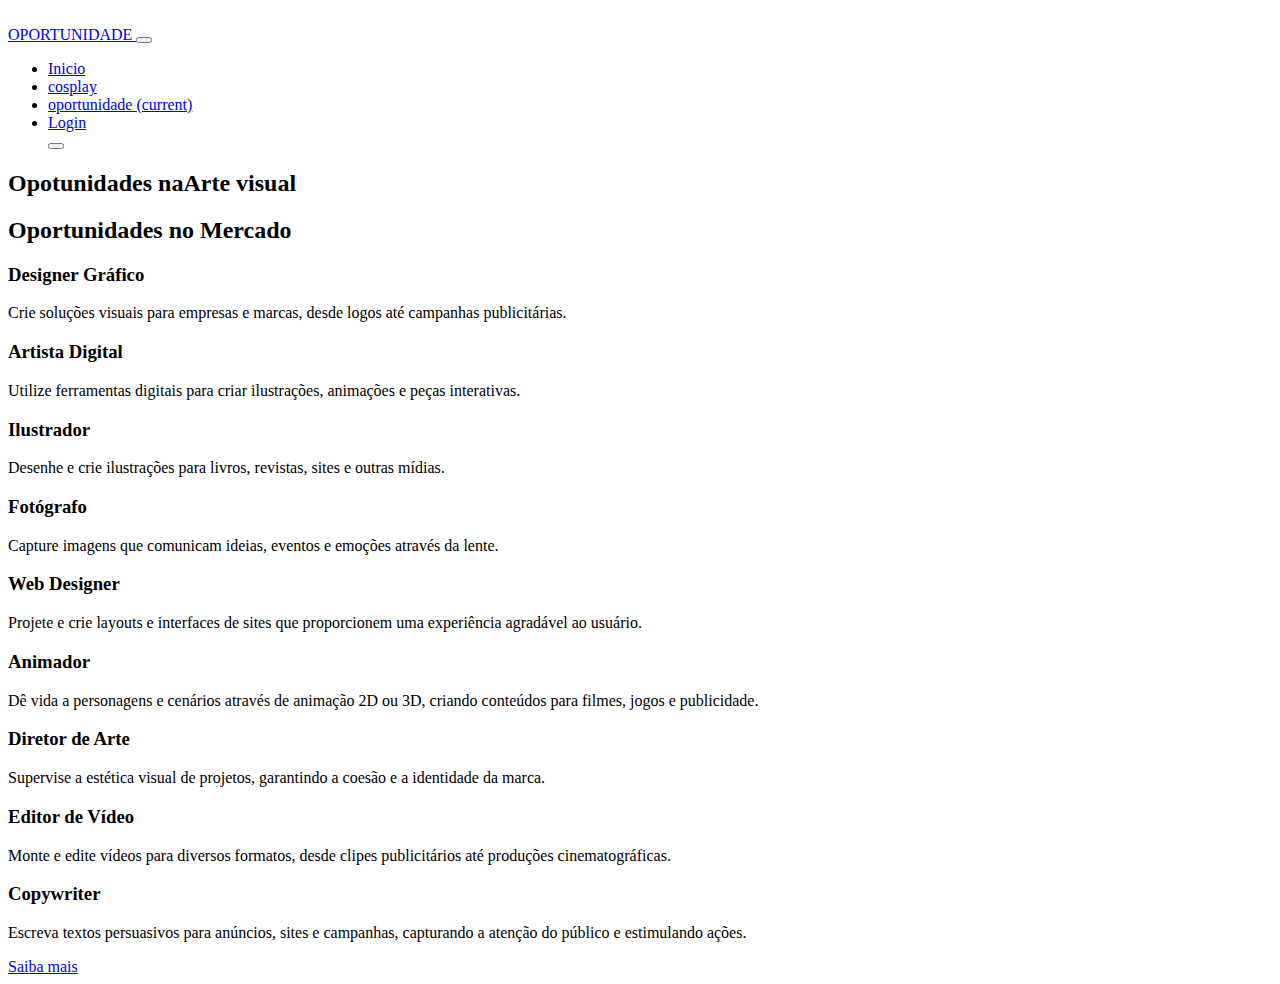
==== oportuni.html @ 37ea711a "Add files via upload" ====
<!DOCTYPE html>
<html>

<head>
  <meta charset="utf-8" />
  <meta http-equiv="X-UA-Compatible" content="IE=edge" />
  <meta name="viewport" content="width=device-width, initial-scale=1, shrink-to-fit=no" />
  <meta name="keywords" content="" />
  <meta name="description" content="" />
  <meta name="author" content="" />
  <link rel="shortcut icon" href="images/favicon.png" type="">
  <title>oportunidade</title>
  <link rel="stylesheet" type="text/css" href="css/bootstrap.css" />
  <link href="https://fonts.googleapis.com/css2?family=Roboto:wght@400;500;700;900&display=swap" rel="stylesheet">
  <link rel="stylesheet" type="text/css" href="https://cdnjs.cloudflare.com/ajax/libs/OwlCarousel2/2.3.4/assets/owl.carousel.min.css" />
  <link href="css/font-awesome.min.css" rel="stylesheet" />
  <link href="css/style.css" rel="stylesheet" />
  <link href="css/responsive.css" rel="stylesheet" />

</head>

<body class="sub_page">

  <div class="hero_area">

    <div class="hero_bg_box">
      <div class="bg_img_box">
        <img src="images/hero-bg.png" alt="">
      </div>
    </div>
    <header class="header_section">
      <div class="container-fluid">
        <nav class="navbar navbar-expand-lg custom_nav-container ">
          <a class="navbar-brand" href="index.html">
            <span>
              OPORTUNIDADE
            </span>
          </a>

          <button class="navbar-toggler" type="button" data-toggle="collapse" data-target="#navbarSupportedContent" aria-controls="navbarSupportedContent" aria-expanded="false" aria-label="Toggle navigation">
            <span class=""> </span>
          </button>

          <div class="collapse navbar-collapse" id="navbarSupportedContent">
            <ul class="navbar-nav  ">
              <li class="nav-item ">
                <a class="nav-link" href="index.html">Inicio </a>
              </li>
              <li class="nav-item">
                <a class="nav-link" href="cosplay.html"> cosplay</a>
              </li>
              <li class="nav-item active">
                <a class="nav-link" href="oportuni.html">oportunidade <span class="sr-only">(current)</span> </a>
              </li>

              <li class="nav-item">
                <a class="nav-link" href="#"> <i class="fa fa-user" aria-hidden="true"></i> Login</a>
              </li>
              <form class="form-inline">
                <button class="btn  my-2 my-sm-0 nav_search-btn" type="submit">
                  <i class="fa fa-search" aria-hidden="true"></i>
                </button>
              </form>
            </ul>
          </div>
        </nav>
      </div>
    </header>

  </div>

  <section class="service_section layout_padding">
    <div class="service_container">
      <div class="container ">
        <div class="heading_container heading_center">
          <h2>
           Opotunidades na<span>Arte visual</span>
          </h2>
         
        </div>
        <section id="oportunidades" class="container">
          <h2>Oportunidades no Mercado</h2>
          <div class="grid">
              <div class="card">
                  <h3>Designer Gráfico</h3>
                  <p>Crie soluções visuais para empresas e marcas, desde logos até campanhas publicitárias.</p>
              </div>
              <div class="card">
                  <h3>Artista Digital</h3>
                  <p>Utilize ferramentas digitais para criar ilustrações, animações e peças interativas.</p>
              </div>
              <div class="card">
                  <h3>Ilustrador</h3>
                  <p>Desenhe e crie ilustrações para livros, revistas, sites e outras mídias.</p>
              </div>
              <div class="card">
                  <h3>Fotógrafo</h3>
                  <p>Capture imagens que comunicam ideias, eventos e emoções através da lente.</p>
              </div>
              <div class="card">
                  <h3>Web Designer</h3>
                  <p>Projete e crie layouts e interfaces de sites que proporcionem uma experiência agradável ao usuário.</p>
              </div>
              <div class="card">
                  <h3>Animador</h3>
                  <p>Dê vida a personagens e cenários através de animação 2D ou 3D, criando conteúdos para filmes, jogos e publicidade.</p>
              </div>
              <div class="card">
                  <h3>Diretor de Arte</h3>
                  <p>Supervise a estética visual de projetos, garantindo a coesão e a identidade da marca.</p>
              </div>
              <div class="card">
                  <h3>Editor de Vídeo</h3>
                  <p>Monte e edite vídeos para diversos formatos, desde clipes publicitários até produções cinematográficas.</p>
              </div>
              <div class="card">
                  <h3>Copywriter</h3>
                  <p>Escreva textos persuasivos para anúncios, sites e campanhas, capturando a atenção do público e estimulando ações.</p>
              </div>
              
          </div>
      </section>
        <div class="btn-box">
          <a href="https://querobolsa.com.br/carreiras-e-profissoes/artista-visual">
            Saiba mais
          </a>
        </div>
      </div>
    </div>
  </section>

</body>

</html>
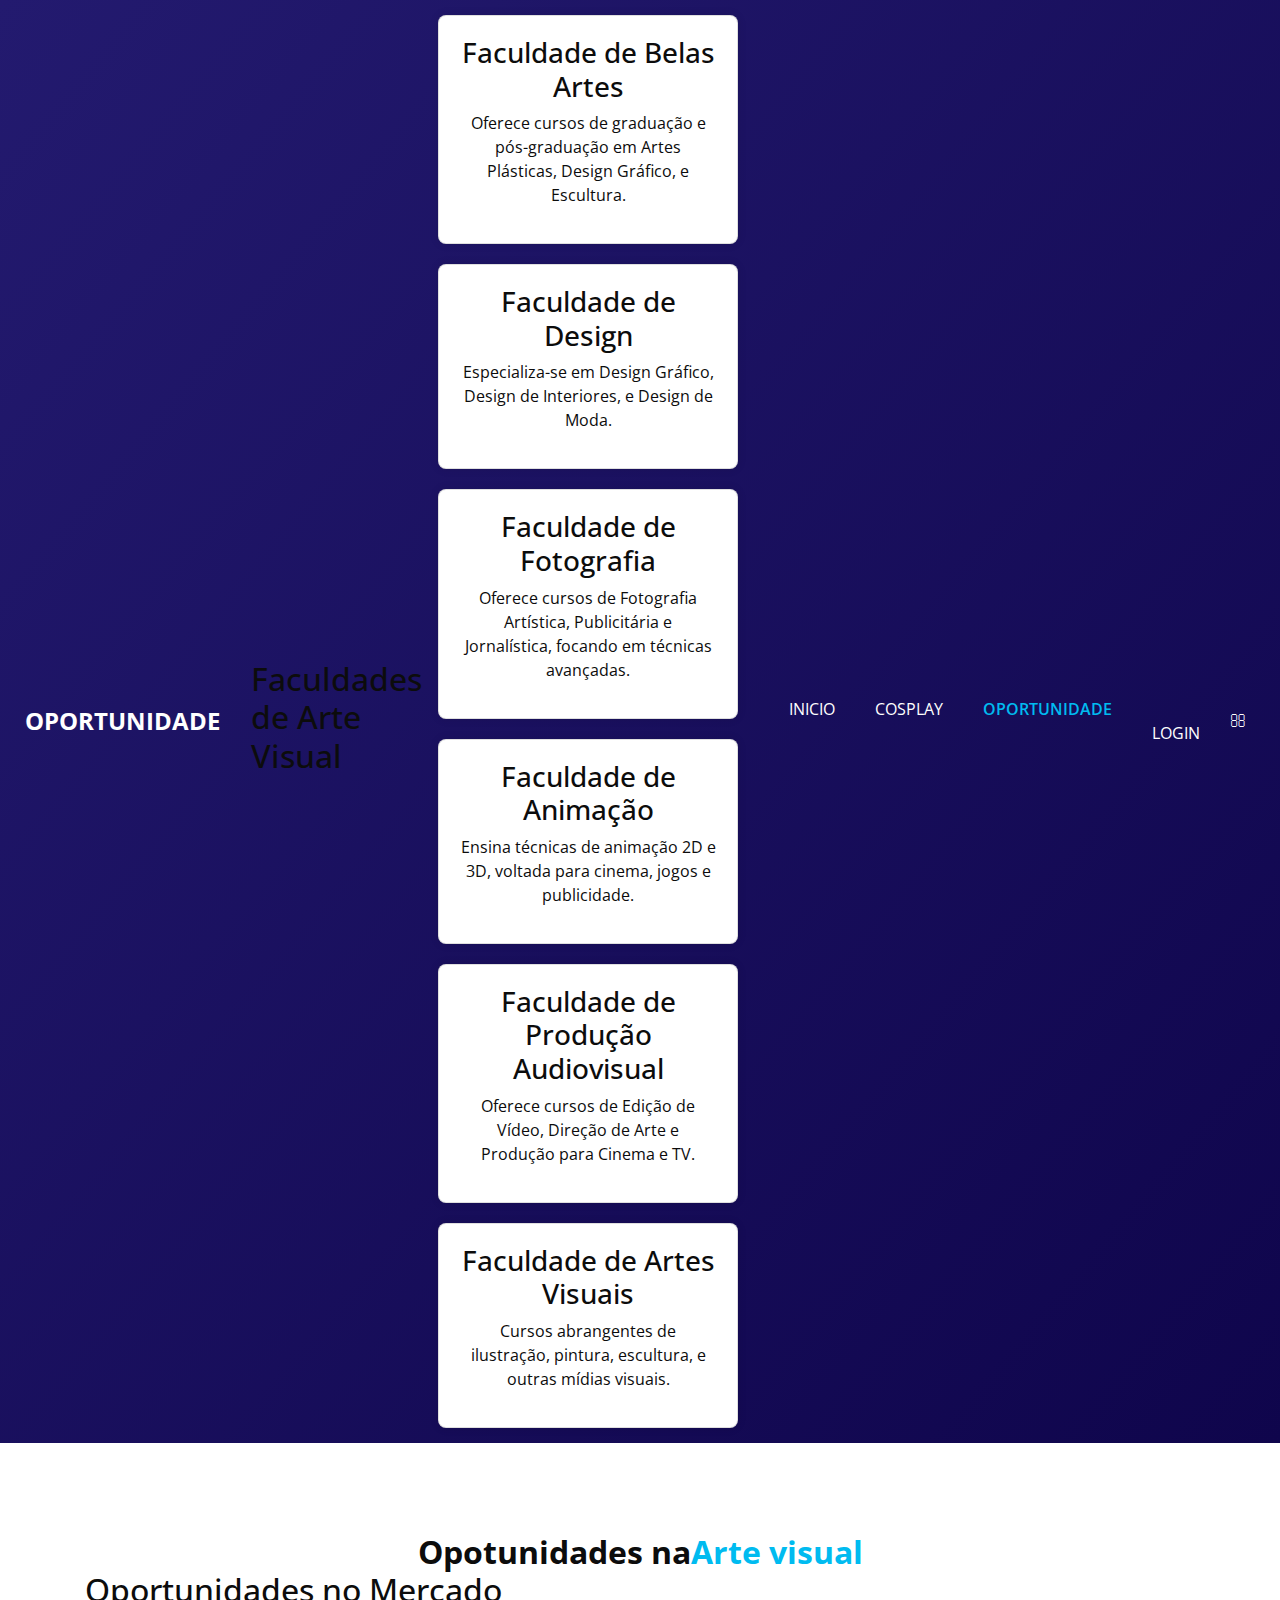
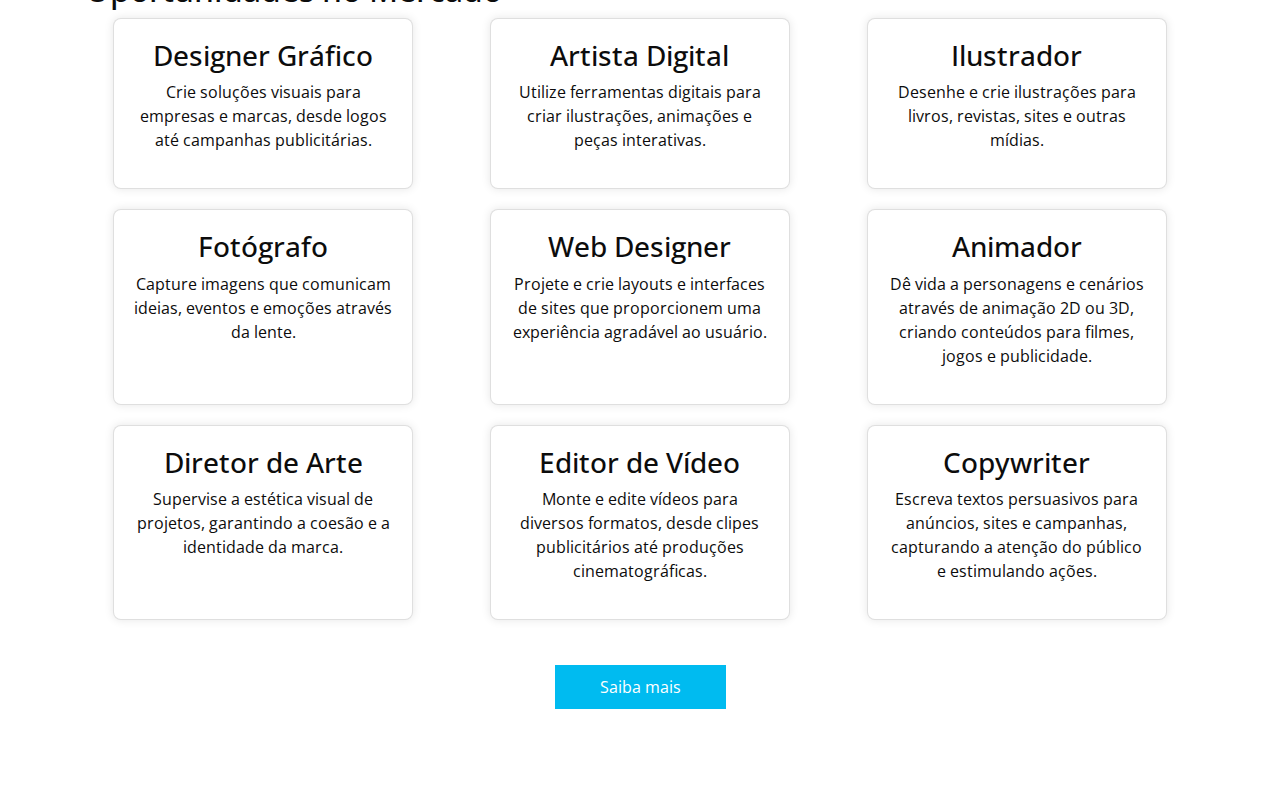
==== commit 8c299118: "Update oportuni.html" ====
--- a/oportuni.html
+++ b/oportuni.html
@@ -41,6 +41,36 @@
             <span class=""> </span>
           </button>
 
+          <section id="faculdades" class="container">
+    <h2>Faculdades de Arte Visual</h2>
+    <div class="grid">
+        <div class="card">
+            <h3>Faculdade de Belas Artes</h3>
+            <p>Oferece cursos de graduação e pós-graduação em Artes Plásticas, Design Gráfico, e Escultura.</p>
+        </div>
+        <div class="card">
+            <h3>Faculdade de Design</h3>
+            <p>Especializa-se em Design Gráfico, Design de Interiores, e Design de Moda.</p>
+        </div>
+        <div class="card">
+            <h3>Faculdade de Fotografia</h3>
+            <p>Oferece cursos de Fotografia Artística, Publicitária e Jornalística, focando em técnicas avançadas.</p>
+        </div>
+        <div class="card">
+            <h3>Faculdade de Animação</h3>
+            <p>Ensina técnicas de animação 2D e 3D, voltada para cinema, jogos e publicidade.</p>
+        </div>
+        <div class="card">
+            <h3>Faculdade de Produção Audiovisual</h3>
+            <p>Oferece cursos de Edição de Vídeo, Direção de Arte e Produção para Cinema e TV.</p>
+        </div>
+        <div class="card">
+            <h3>Faculdade de Artes Visuais</h3>
+            <p>Cursos abrangentes de ilustração, pintura, escultura, e outras mídias visuais.</p>
+        </div>
+    </div>
+          </section>
+          
           <div class="collapse navbar-collapse" id="navbarSupportedContent">
             <ul class="navbar-nav  ">
               <li class="nav-item ">
@@ -131,4 +161,4 @@
 
 </body>
 
-</html>+</html>
--- a/css/style.css
+++ b/css/style.css
@@ -0,0 +1,930 @@
+@import url("https://fonts.googleapis.com/css2?family=Lato:wght@400;700&family=Open+Sans:wght@300;400;600;700&display=swap");
+body {
+  font-family: "Open Sans", sans-serif;
+  color: #0c0c0c;
+  background-color: #ffffff;
+  overflow-x: hidden;
+}
+
+.layout_padding {
+  padding: 90px 0;
+}
+
+.layout_padding2 {
+  padding: 75px 0;
+}
+
+.layout_padding2-top {
+  padding-top: 75px;
+}
+
+.layout_padding2-bottom {
+  padding-bottom: 75px;
+}
+
+.layout_padding-top {
+  padding-top: 90px;
+}
+
+.layout_padding-bottom {
+  padding-bottom: 90px;
+}
+
+.heading_container {
+  display: -webkit-box;
+  display: -ms-flexbox;
+  display: flex;
+  -webkit-box-orient: vertical;
+  -webkit-box-direction: normal;
+      -ms-flex-direction: column;
+          flex-direction: column;
+  -webkit-box-align: start;
+      -ms-flex-align: start;
+          align-items: flex-start;
+}
+
+.heading_container h2 {
+  position: relative;
+  font-weight: bold;
+  margin-bottom: 0;
+}
+
+.heading_container h2 span {
+  color: #00bbf0;
+}
+
+.heading_container p {
+  margin-top: 10px;
+  margin-bottom: 0;
+}
+
+.heading_container.heading_center {
+  -webkit-box-align: center;
+      -ms-flex-align: center;
+          align-items: center;
+  text-align: center;
+}
+
+a,
+a:hover,
+a:focus {
+  text-decoration: none;
+}
+
+a:hover,
+a:focus {
+  color: initial;
+}
+
+.btn,
+.btn:focus {
+  outline: none !important;
+  -webkit-box-shadow: none;
+          box-shadow: none;
+}
+
+/*header section*/
+.hero_area {
+  position: relative;
+  min-height: 100vh;
+  display: -webkit-box;
+  display: -ms-flexbox;
+  display: flex;
+  -webkit-box-orient: vertical;
+  -webkit-box-direction: normal;
+      -ms-flex-direction: column;
+          flex-direction: column;
+}
+
+.hero_area .hero_bg_box {
+  position: absolute;
+  top: 0;
+  left: 0;
+  width: 100%;
+  height: 100%;
+  display: -webkit-box;
+  display: -ms-flexbox;
+  display: flex;
+  -webkit-box-pack: center;
+      -ms-flex-pack: center;
+          justify-content: center;
+  -webkit-box-align: end;
+      -ms-flex-align: end;
+          align-items: flex-end;
+  overflow: hidden;
+  z-index: -1;
+}
+
+.hero_area .hero_bg_box .bg_img_box {
+  min-width: 100%;
+  min-height: 100%;
+}
+
+.hero_area .hero_bg_box img {
+  min-width: 100%;
+  min-height: 100%;
+}
+
+.sub_page .hero_area {
+  min-height: auto;
+  background: linear-gradient(130deg, #231a6f, #0f054c);
+}
+
+.sub_page .hero_area .hero_bg_box {
+  display: none;
+}
+
+.header_section {
+  padding: 15px 0;
+}
+
+.header_section .container-fluid {
+  padding-right: 25px;
+  padding-left: 25px;
+}
+
+.navbar-brand span {
+  font-weight: bold;
+  font-size: 24px;
+  color: #ffffff;
+}
+
+.custom_nav-container {
+  padding: 0;
+}
+
+.custom_nav-container .navbar-nav {
+  margin-left: auto;
+}
+
+.custom_nav-container .navbar-nav .nav-item .nav-link {
+  padding: 5px 20px;
+  color: #ffffff;
+  text-align: center;
+  text-transform: uppercase;
+  border-radius: 5px;
+  -webkit-transition: all 0.3s;
+  transition: all 0.3s;
+}
+
+.custom_nav-container .navbar-nav .nav-item:hover .nav-link, .custom_nav-container .navbar-nav .nav-item.active .nav-link {
+  color: #00bbf0;
+}
+
+.custom_nav-container .navbar-nav .nav-item.active .nav-link {
+  font-weight: 600;
+}
+
+.custom_nav-container .nav_search-btn {
+  width: 35px;
+  height: 35px;
+  padding: 0;
+  border: none;
+  color: #ffffff;
+}
+
+.custom_nav-container .nav_search-btn:hover {
+  color: #00bbf0;
+}
+
+.custom_nav-container .navbar-toggler {
+  outline: none;
+}
+
+.custom_nav-container .navbar-toggler {
+  padding: 0;
+  width: 37px;
+  height: 42px;
+  -webkit-transition: all 0.3s;
+  transition: all 0.3s;
+}
+
+.custom_nav-container .navbar-toggler span {
+  display: block;
+  width: 35px;
+  height: 4px;
+  background-color: #ffffff;
+  margin: 7px 0;
+  -webkit-transition: all 0.3s;
+  transition: all 0.3s;
+  position: relative;
+  border-radius: 5px;
+  transition: all 0.3s;
+}
+
+.custom_nav-container .navbar-toggler span::before, .custom_nav-container .navbar-toggler span::after {
+  content: "";
+  position: absolute;
+  left: 0;
+  height: 100%;
+  width: 100%;
+  background-color: #ffffff;
+  top: -10px;
+  border-radius: 5px;
+  -webkit-transition: all 0.3s;
+  transition: all 0.3s;
+}
+
+.custom_nav-container .navbar-toggler span::after {
+  top: 10px;
+}
+
+.custom_nav-container .navbar-toggler[aria-expanded="true"] {
+  -webkit-transform: rotate(360deg);
+          transform: rotate(360deg);
+}
+
+.custom_nav-container .navbar-toggler[aria-expanded="true"] span {
+  -webkit-transform: rotate(45deg);
+          transform: rotate(45deg);
+}
+
+.custom_nav-container .navbar-toggler[aria-expanded="true"] span::before, .custom_nav-container .navbar-toggler[aria-expanded="true"] span::after {
+  -webkit-transform: rotate(90deg);
+          transform: rotate(90deg);
+  top: 0;
+}
+
+/*end header section*/
+/* slider section */
+.slider_section {
+  -webkit-box-flex: 1;
+      -ms-flex: 1;
+          flex: 1;
+  display: -webkit-box;
+  display: -ms-flexbox;
+  display: flex;
+  -webkit-box-align: center;
+      -ms-flex-align: center;
+          align-items: center;
+  position: relative;
+  padding: 45px 0 145px 0;
+}
+
+.slider_section .row {
+  -webkit-box-align: center;
+      -ms-flex-align: center;
+          align-items: center;
+}
+
+.slider_section #customCarousel1 {
+  width: 100%;
+  position: unset;
+}
+
+.slider_section .detail-box {
+  color: #00204a;
+}
+
+.slider_section .detail-box h1 {
+  font-size: 3rem;
+  font-weight: bold;
+  text-transform: uppercase;
+  margin-bottom: 15px;
+  color: #ffffff;
+}
+
+.slider_section .detail-box p {
+  color: #fefefe;
+  font-size: 14px;
+}
+
+.slider_section .detail-box .btn-box {
+  display: -webkit-box;
+  display: -ms-flexbox;
+  display: flex;
+  margin: 0 -5px;
+  margin-top: 25px;
+}
+
+.slider_section .detail-box .btn-box a {
+  margin: 5px;
+  text-align: center;
+  width: 165px;
+}
+
+.slider_section .detail-box .btn-box .btn1 {
+  display: inline-block;
+  padding: 10px 15px;
+  background-color: #00bbf0;
+  color: #ffffff;
+  border-radius: 0;
+  -webkit-transition: all 0.3s;
+  transition: all 0.3s;
+  border: none;
+}
+
+.slider_section .detail-box .btn-box .btn1:hover {
+  background-color: #007fa4;
+}
+
+.slider_section .detail-box .btn-box .btn2 {
+  display: inline-block;
+  padding: 10px 15px;
+  background-color: #000000;
+  color: #ffffff;
+  border-radius: 0;
+  -webkit-transition: all 0.3s;
+  transition: all 0.3s;
+  border: none;
+}
+
+.slider_section .detail-box .btn-box .btn2:hover {
+  background-color: black;
+}
+
+.slider_section .img-box {
+  margin: 45px 0;
+}
+
+.slider_section .img-box img {
+  width: 100%;
+  -webkit-animation: upDown 5s infinite;
+          animation: upDown 5s infinite;
+}
+
+@-webkit-keyframes upDown {
+  0% {
+    -webkit-transform: translateY(-45px);
+            transform: translateY(-45px);
+  }
+  50% {
+    -webkit-transform: translateY(45px);
+            transform: translateY(45px);
+  }
+  100% {
+    -webkit-transform: translateY(-45px);
+            transform: translateY(-45px);
+  }
+}
+
+@keyframes upDown {
+  0% {
+    -webkit-transform: translateY(-45px);
+            transform: translateY(-45px);
+  }
+  50% {
+    -webkit-transform: translateY(45px);
+            transform: translateY(45px);
+  }
+  100% {
+    -webkit-transform: translateY(-45px);
+            transform: translateY(-45px);
+  }
+}
+
+.slider_section .carousel-indicators {
+  position: unset;
+  margin: 0;
+  -webkit-box-pack: center;
+      -ms-flex-pack: center;
+          justify-content: center;
+  -webkit-box-align: center;
+      -ms-flex-align: center;
+          align-items: center;
+}
+
+.slider_section .carousel-indicators li {
+  background-color: #ffffff;
+  width: 12px;
+  height: 12px;
+  border-radius: 100%;
+  opacity: 1;
+}
+
+.slider_section .carousel-indicators li.active {
+  width: 20px;
+  height: 20px;
+  background-color: #00bbf0;
+}
+
+.service_section {
+  position: relative;
+}
+
+.service_section .box {
+  display: -webkit-box;
+  display: -ms-flexbox;
+  display: flex;
+  -webkit-box-orient: vertical;
+  -webkit-box-direction: normal;
+      -ms-flex-direction: column;
+          flex-direction: column;
+  -webkit-box-align: center;
+      -ms-flex-align: center;
+          align-items: center;
+  text-align: center;
+  margin-top: 45px;
+  background-color: #f8f8f9;
+  padding: 20px;
+  border-radius: 5px;
+}
+
+.service_section .box .img-box {
+  display: -webkit-box;
+  display: -ms-flexbox;
+  display: flex;
+  -webkit-box-pack: center;
+      -ms-flex-pack: center;
+          justify-content: center;
+  -webkit-box-align: start;
+      -ms-flex-align: start;
+          align-items: flex-start;
+  width: 125px;
+  min-width: 75px;
+  height: 75px;
+  margin-bottom: 15px;
+}
+
+.service_section .box .img-box img {
+  max-width: 100%;
+  max-height: 100%;
+  -webkit-transition: all 0.3s;
+  transition: all 0.3s;
+}
+
+.service_section .box .detail-box h5 {
+  font-weight: bold;
+  text-transform: uppercase;
+}
+
+.service_section .box .detail-box a {
+  color: #00204a;
+  font-weight: 600;
+}
+
+.service_section .box .detail-box a:hover {
+  color: #00bbf0;
+}
+
+.service_section .btn-box {
+  display: -webkit-box;
+  display: -ms-flexbox;
+  display: flex;
+  -webkit-box-pack: center;
+      -ms-flex-pack: center;
+          justify-content: center;
+  margin-top: 45px;
+}
+
+.service_section .btn-box a {
+  display: inline-block;
+  padding: 10px 45px;
+  background-color: #00bbf0;
+  color: #ffffff;
+  border-radius: 0;
+  -webkit-transition: all 0.3s;
+  transition: all 0.3s;
+  border: none;
+}
+
+.service_section .btn-box a:hover {
+  background-color: #007fa4;
+}
+
+.about_section {
+  background-color: #00204a;
+  color: #ffffff;
+}
+
+.about_section .heading_container {
+  margin-bottom: 45px;
+}
+
+.about_section .row {
+  -webkit-box-align: center;
+      -ms-flex-align: center;
+          align-items: center;
+}
+
+.about_section .img-box img {
+  max-width: 100%;
+}
+
+.about_section .detail-box h3 {
+  font-weight: bold;
+}
+
+.about_section .detail-box p {
+  margin-top: 15px;
+}
+
+.about_section .detail-box a {
+  display: inline-block;
+  padding: 10px 45px;
+  background-color: #00bbf0;
+  color: #ffffff;
+  border-radius: 0px;
+  -webkit-transition: all 0.3s;
+  transition: all 0.3s;
+  border: none;
+  margin-top: 15px;
+}
+
+.about_section .detail-box a:hover {
+  background-color: #007fa4;
+}
+
+.why_section .box {
+  margin-top: 45px;
+  display: -webkit-box;
+  display: -ms-flexbox;
+  display: flex;
+  -webkit-box-orient: vertical;
+  -webkit-box-direction: normal;
+      -ms-flex-direction: column;
+          flex-direction: column;
+  -webkit-box-align: center;
+      -ms-flex-align: center;
+          align-items: center;
+  text-align: center;
+}
+
+.why_section .box .img-box {
+  margin-bottom: 20px;
+  width: 120px;
+  height: 120px;
+  min-width: 120px;
+  min-height: 120px;
+  border-radius: 100%;
+  border: 5px solid #00204a;
+  display: -webkit-box;
+  display: -ms-flexbox;
+  display: flex;
+  -webkit-box-pack: center;
+      -ms-flex-pack: center;
+          justify-content: center;
+  -webkit-box-align: center;
+      -ms-flex-align: center;
+          align-items: center;
+}
+
+.why_section .box .img-box img {
+  width: 55px;
+  height: auto;
+  fill: #00204a;
+}
+
+.why_section .box h5 {
+  font-weight: bold;
+  margin-bottom: 10px;
+}
+
+.why_section .box p {
+  margin-bottom: 0;
+}
+
+.why_section .btn-box {
+  display: -webkit-box;
+  display: -ms-flexbox;
+  display: flex;
+  -webkit-box-pack: center;
+      -ms-flex-pack: center;
+          justify-content: center;
+  margin-top: 45px;
+}
+
+.why_section .btn-box a {
+  display: inline-block;
+  padding: 10px 45px;
+  background-color: #00bbf0;
+  color: #ffffff;
+  border-radius: 0;
+  -webkit-transition: all 0.3s;
+  transition: all 0.3s;
+  border: none;
+}
+
+.why_section .btn-box a:hover {
+  background-color: #007fa4;
+}
+
+/*team section */
+.team_section {
+  text-align: center;
+  background-color: #00204a;
+  color: #ffffff;
+}
+
+.team_section .heading_container {
+  -webkit-box-pack: center;
+      -ms-flex-pack: center;
+          justify-content: center;
+}
+
+.team_section .team_container {
+  padding: 0 15px;
+}
+
+.team_section .team_container .box {
+  padding: 35px 0 0 0;
+  border-radius: 5px;
+  overflow: hidden;
+  -webkit-transition: all .1s;
+  transition: all .1s;
+  margin-top: 45px;
+  background: -webkit-gradient(linear, left top, left bottom, from(#002759), to(#002b64));
+  background: linear-gradient(to bottom, #002759, #002b64);
+}
+
+.team_section .team_container .box .img-box {
+  display: -webkit-box;
+  display: -ms-flexbox;
+  display: flex;
+  -webkit-box-pack: center;
+      -ms-flex-pack: center;
+          justify-content: center;
+  -webkit-box-align: center;
+      -ms-flex-align: center;
+          align-items: center;
+}
+
+.team_section .team_container .box .img-box img {
+  width: 120px;
+  border-radius: 100%;
+  border: 5px solid #ffffff;
+}
+
+.team_section .team_container .box .detail-box {
+  margin: 25px 0;
+}
+
+.team_section .team_container .box .detail-box h5 {
+  color: #00bbf0;
+  font-weight: 600;
+  position: relative;
+}
+
+.team_section .team_container .box .social_box {
+  padding: 10px 45px 20px 45px;
+  display: -webkit-box;
+  display: -ms-flexbox;
+  display: flex;
+  -webkit-box-pack: justify;
+      -ms-flex-pack: justify;
+          justify-content: space-between;
+}
+
+.team_section .team_container .box .social_box a {
+  color: #ffffff;
+  font-size: 22px;
+}
+
+.team_section .team_container .box .social_box a:hover {
+  color: #00bbf0;
+}
+
+/*team section end*/
+/* client section start */
+.client_section .heading_container {
+  margin-bottom: 30px;
+}
+
+.client_section .box {
+  display: -webkit-box;
+  display: -ms-flexbox;
+  display: flex;
+  -webkit-box-orient: vertical;
+  -webkit-box-direction: normal;
+      -ms-flex-direction: column;
+          flex-direction: column;
+  margin: 15px;
+}
+
+.client_section .box .img-box {
+  position: relative;
+  display: -webkit-box;
+  display: -ms-flexbox;
+  display: flex;
+  -webkit-box-pack: center;
+      -ms-flex-pack: center;
+          justify-content: center;
+  -webkit-box-align: center;
+      -ms-flex-align: center;
+          align-items: center;
+  width: 100px;
+  margin-bottom: -50px;
+  margin-left: 25px;
+  position: relative;
+}
+
+.client_section .box .img-box img {
+  border-radius: 100%;
+}
+
+.client_section .box .client_id {
+  display: -webkit-box;
+  display: -ms-flexbox;
+  display: flex;
+  -webkit-box-pack: justify;
+      -ms-flex-pack: justify;
+          justify-content: space-between;
+}
+
+.client_section .box .client_id .client_info h6 {
+  font-weight: 600;
+  margin-bottom: 5px;
+}
+
+.client_section .box .client_id .client_info p {
+  margin-bottom: 0;
+  font-size: 15px;
+  font-size: 14px;
+  margin-bottom: 10px;
+}
+
+.client_section .box .detail-box {
+  background-color: #ffffff;
+  -webkit-box-shadow: 0 0 15px 0 rgba(0, 0, 0, 0.15);
+          box-shadow: 0 0 15px 0 rgba(0, 0, 0, 0.15);
+  padding: 75px 25px 25px 25px;
+}
+
+.client_section .box .detail-box i {
+  color: #00204a;
+  margin-bottom: 10px;
+}
+
+.client_section .owl-carousel .owl-nav {
+  display: -webkit-box;
+  display: -ms-flexbox;
+  display: flex;
+  -webkit-box-pack: center;
+      -ms-flex-pack: center;
+          justify-content: center;
+  margin-top: 45px;
+}
+
+.client_section .owl-carousel .owl-nav .owl-prev,
+.client_section .owl-carousel .owl-nav .owl-next {
+  width: 55px;
+  height: 55px;
+  background-color: #ffffff;
+  color: #000000;
+  outline: none;
+  bottom: 0px;
+  font-size: 24px;
+  -webkit-box-shadow: 0 0 5px 0 rgba(0, 0, 0, 0.25);
+          box-shadow: 0 0 5px 0 rgba(0, 0, 0, 0.25);
+}
+
+.client_section .owl-carousel .owl-nav .owl-prev:hover,
+.client_section .owl-carousel .owl-nav .owl-next:hover {
+  color: #00204a;
+}
+
+/* client section end */
+.info_section {
+  background-color: #00204a;
+  color: #ffffff;
+  padding: 45px 0 15px 0;
+}
+
+.info_section h4 {
+  font-weight: 600;
+  margin-bottom: 20px;
+}
+
+.info_section .info_col {
+  margin-bottom: 30px;
+}
+
+.info_section .info_contact .contact_link_box {
+  display: -webkit-box;
+  display: -ms-flexbox;
+  display: flex;
+  -webkit-box-orient: vertical;
+  -webkit-box-direction: normal;
+      -ms-flex-direction: column;
+          flex-direction: column;
+}
+
+.info_section .info_contact .contact_link_box a {
+  margin: 5px 0;
+  color: #ffffff;
+}
+
+.info_section .info_contact .contact_link_box a i {
+  margin-right: 5px;
+}
+
+.info_section .info_contact .contact_link_box a:hover {
+  color: #00bbf0;
+}
+
+.info_section .info_social {
+  display: -webkit-box;
+  display: -ms-flexbox;
+  display: flex;
+  margin-top: 20px;
+  margin-bottom: 10px;
+}
+
+.info_section .info_social a {
+  display: -webkit-box;
+  display: -ms-flexbox;
+  display: flex;
+  -webkit-box-pack: center;
+      -ms-flex-pack: center;
+          justify-content: center;
+  -webkit-box-align: center;
+      -ms-flex-align: center;
+          align-items: center;
+  color: #ffffff;
+  border-radius: 100%;
+  margin-right: 10px;
+  font-size: 24px;
+}
+
+.info_section .info_social a:hover {
+  color: #00bbf0;
+}
+
+.info_section .info_links {
+  display: -webkit-box;
+  display: -ms-flexbox;
+  display: flex;
+  -webkit-box-orient: vertical;
+  -webkit-box-direction: normal;
+      -ms-flex-direction: column;
+          flex-direction: column;
+  -ms-flex-wrap: wrap;
+      flex-wrap: wrap;
+}
+
+.info_section .info_links a {
+  display: -webkit-box;
+  display: -ms-flexbox;
+  display: flex;
+  -webkit-box-align: center;
+      -ms-flex-align: center;
+          align-items: center;
+  margin-bottom: 15px;
+  color: #ffffff;
+}
+
+.info_section .info_links a:hover {
+  color: #00bbf0;
+}
+
+.info_section form input {
+  border: none;
+  border-bottom: 1px solid #ffffff;
+  background-color: transparent;
+  width: 100%;
+  height: 45px;
+  color: #ffffff;
+  outline: none;
+}
+
+.info_section form input::-webkit-input-placeholder {
+  color: #ffffff;
+}
+
+.info_section form input:-ms-input-placeholder {
+  color: #ffffff;
+}
+
+.info_section form input::-ms-input-placeholder {
+  color: #ffffff;
+}
+
+.info_section form input::placeholder {
+  color: #ffffff;
+}
+
+.info_section form button {
+  width: 100%;
+  text-align: center;
+  display: inline-block;
+  padding: 10px 55px;
+  background-color: #00bbf0;
+  color: #ffffff;
+  border-radius: 0;
+  -webkit-transition: all 0.3s;
+  transition: all 0.3s;
+  border: none;
+  margin-top: 15px;
+}
+
+.info_section form button:hover {
+  background-color: #007fa4;
+}
+
+/* footer section*/
+.footer_section {
+  position: relative;
+  background-color: #ffffff;
+  text-align: center;
+}
+
+.footer_section p {
+  color: #00204a;
+  padding: 25px 0;
+  margin: 0;
+}
+
+.footer_section p a {
+  color: inherit;
+}
+/*# sourceMappingURL=style.css.map */--- a/css/responsive.css
+++ b/css/responsive.css
@@ -0,0 +1,107 @@
+@media (max-width: 1300px) {}
+
+@media (max-width: 1120px) {}
+
+@media (max-width: 992px) {
+  .hero_area {
+    min-height: auto;
+  }
+
+  .hero_area {
+    background: linear-gradient(130deg, #231a6f, #0f054c);
+  }
+
+  .hero_area .hero_bg_box {
+    display: none;
+  }
+
+  .slider_section {
+    padding: 45px 0 75px 0;
+  }
+
+  .custom_nav-container .navbar-nav {
+    padding-top: 15px;
+    align-items: center;
+  }
+
+
+  .custom_nav-container .navbar-nav .nav-item .nav-link {
+    padding: 5px 25px;
+    margin: 5px 0;
+  }
+
+
+}
+
+@media (max-width: 768px) {
+  .about_section .img-box {
+    margin-bottom: 45px;
+  }
+
+}
+
+@media (max-width: 576px) {
+  .header_section .header_top .contact_nav a span {
+    display: none;
+  }
+
+
+  .client_section .client_container {
+    width: 100%;
+  }
+
+  .client_section .box {
+    margin: 0;
+  }
+
+  .owl-nav {
+    display: flex;
+    justify-content: center;
+    margin-top: 45px;
+  }
+
+  .client_section .owl-carousel .owl-nav .owl-prev,
+  .client_section .owl-carousel .owl-nav .owl-next {
+    position: unset;
+    margin: 0 2.5px;
+  }
+}
+
+@media (max-width: 480px) {
+  .slider_section .detail-box h1 {
+    font-size: 2rem;
+  }
+
+  .track_section form {
+    flex-direction: column;
+    align-items: flex-start;
+  }
+
+  .track_section form input {
+    width: 100%;
+  }
+
+  .track_section form button {
+    padding: 10px 60px;
+    margin-top: 10px;
+  }
+}
+
+@media (max-width: 420px) {
+  .service_section .box {
+    flex-direction: column;
+  }
+
+  .service_section .box .img-box {
+    justify-content: flex-start;
+    margin-bottom: 15px;
+  }
+}
+
+@media (max-width: 376px) {}
+
+@media (min-width: 1200px) {
+  .container {
+    max-width: 1170px;
+  }
+}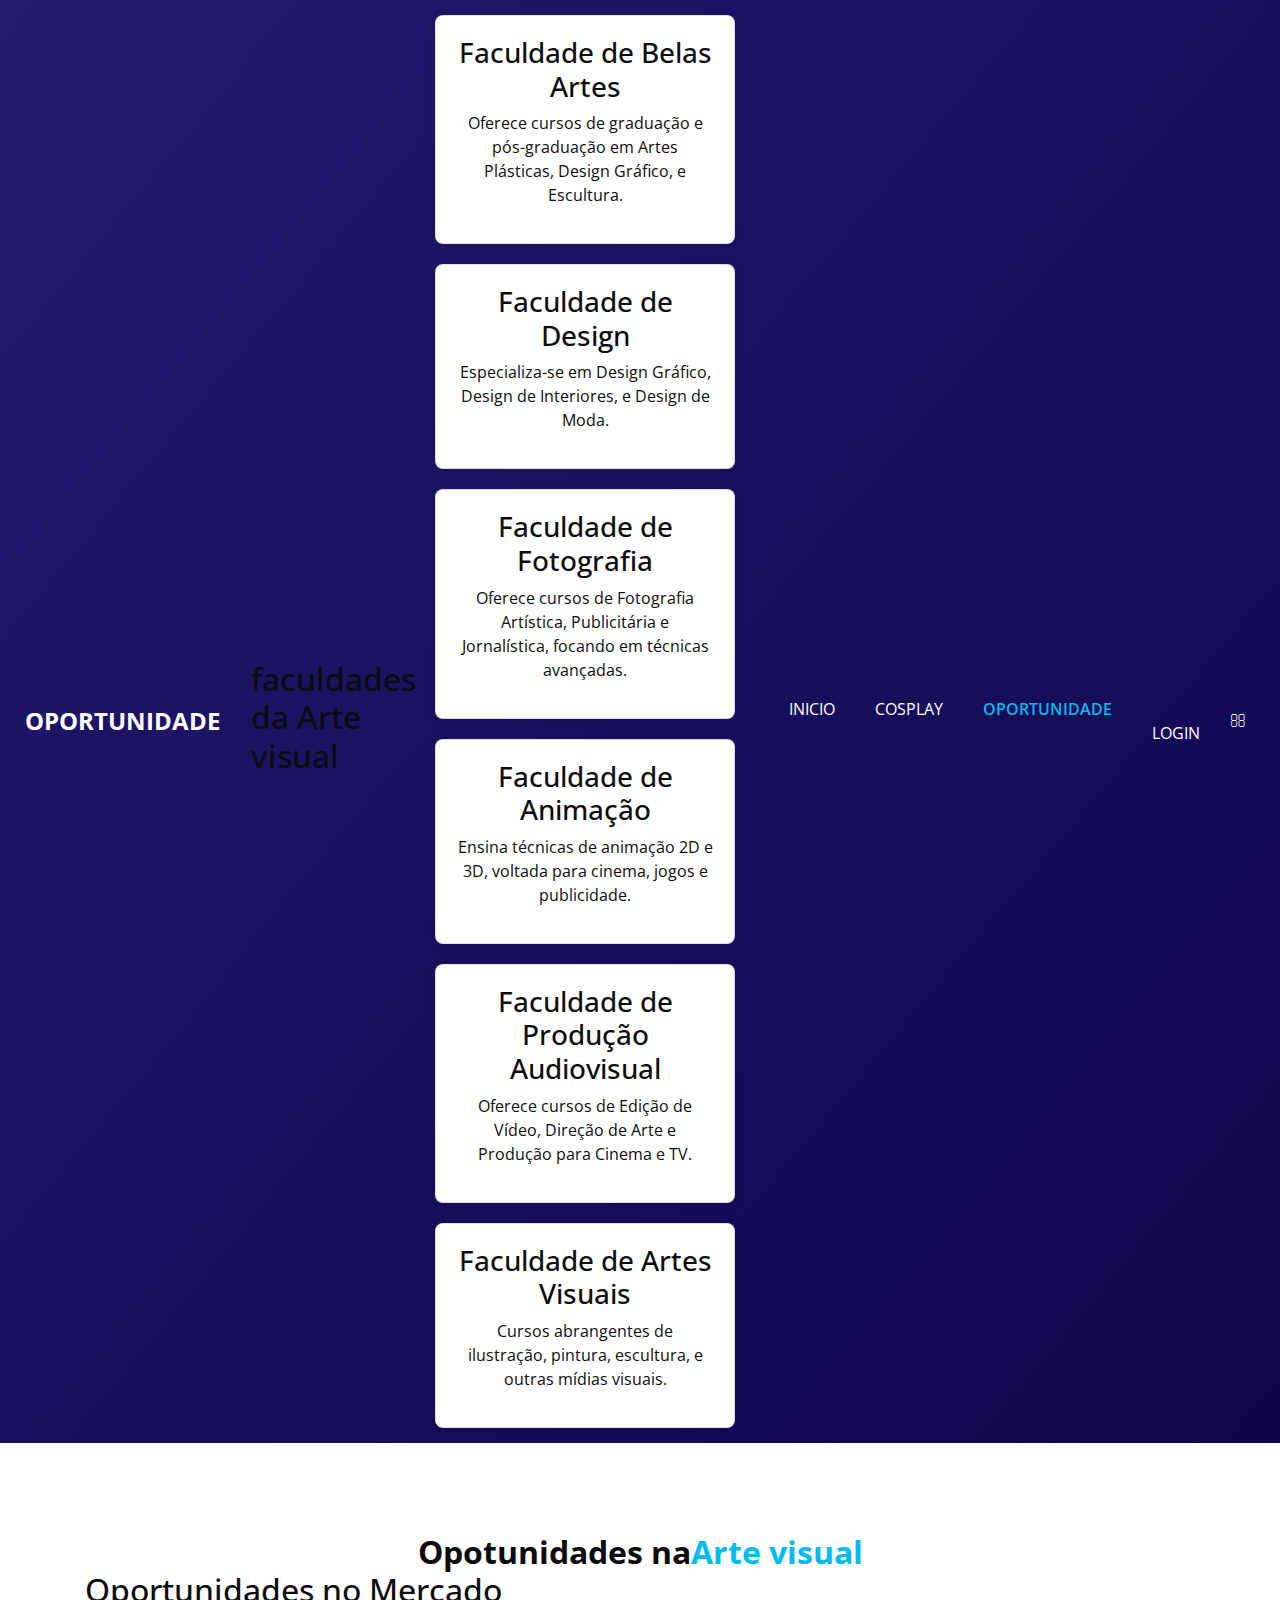
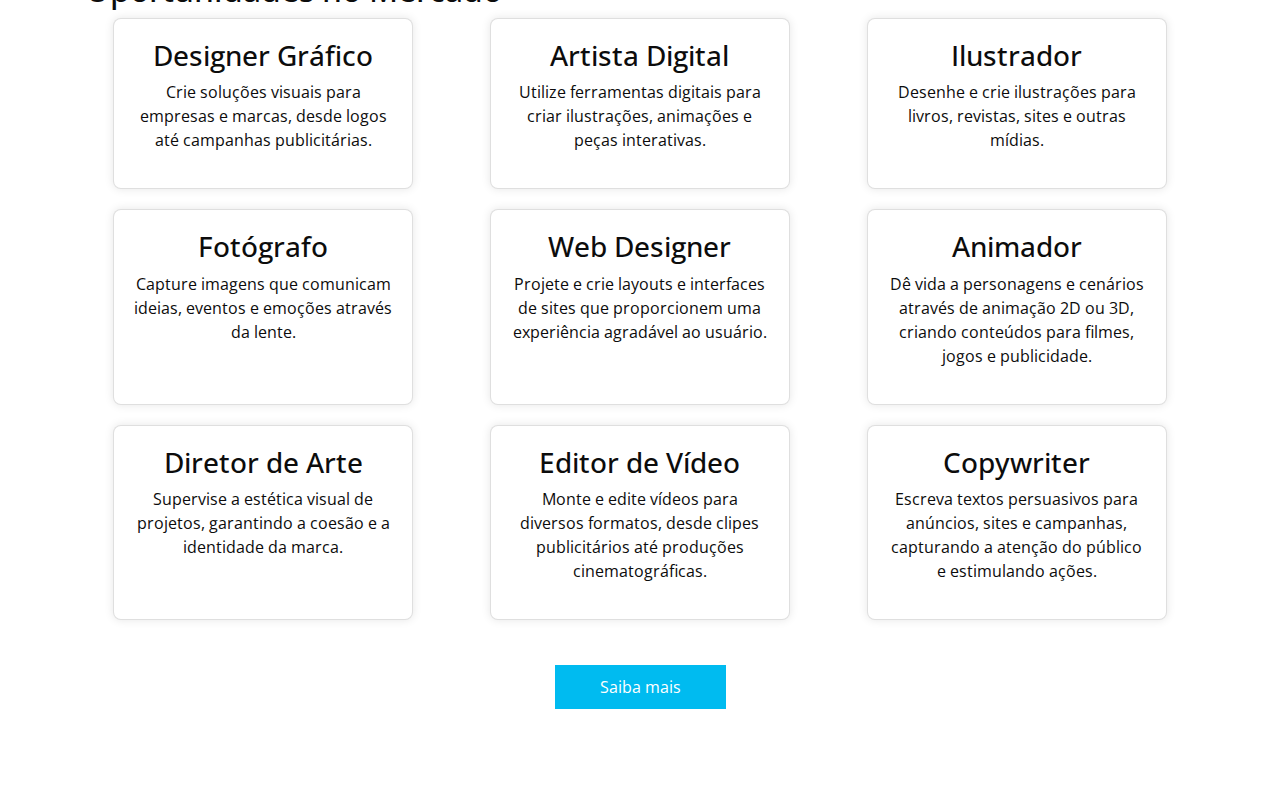
==== commit 8fad4c4a: "Update oportuni.html" ====
--- a/oportuni.html
+++ b/oportuni.html
@@ -42,7 +42,9 @@
           </button>
 
           <section id="faculdades" class="container">
-    <h2>Faculdades de Arte Visual</h2>
+    <h2>
+           faculdades da <span>Arte visual</span>
+    </h2>
     <div class="grid">
         <div class="card">
             <h3>Faculdade de Belas Artes</h3>
